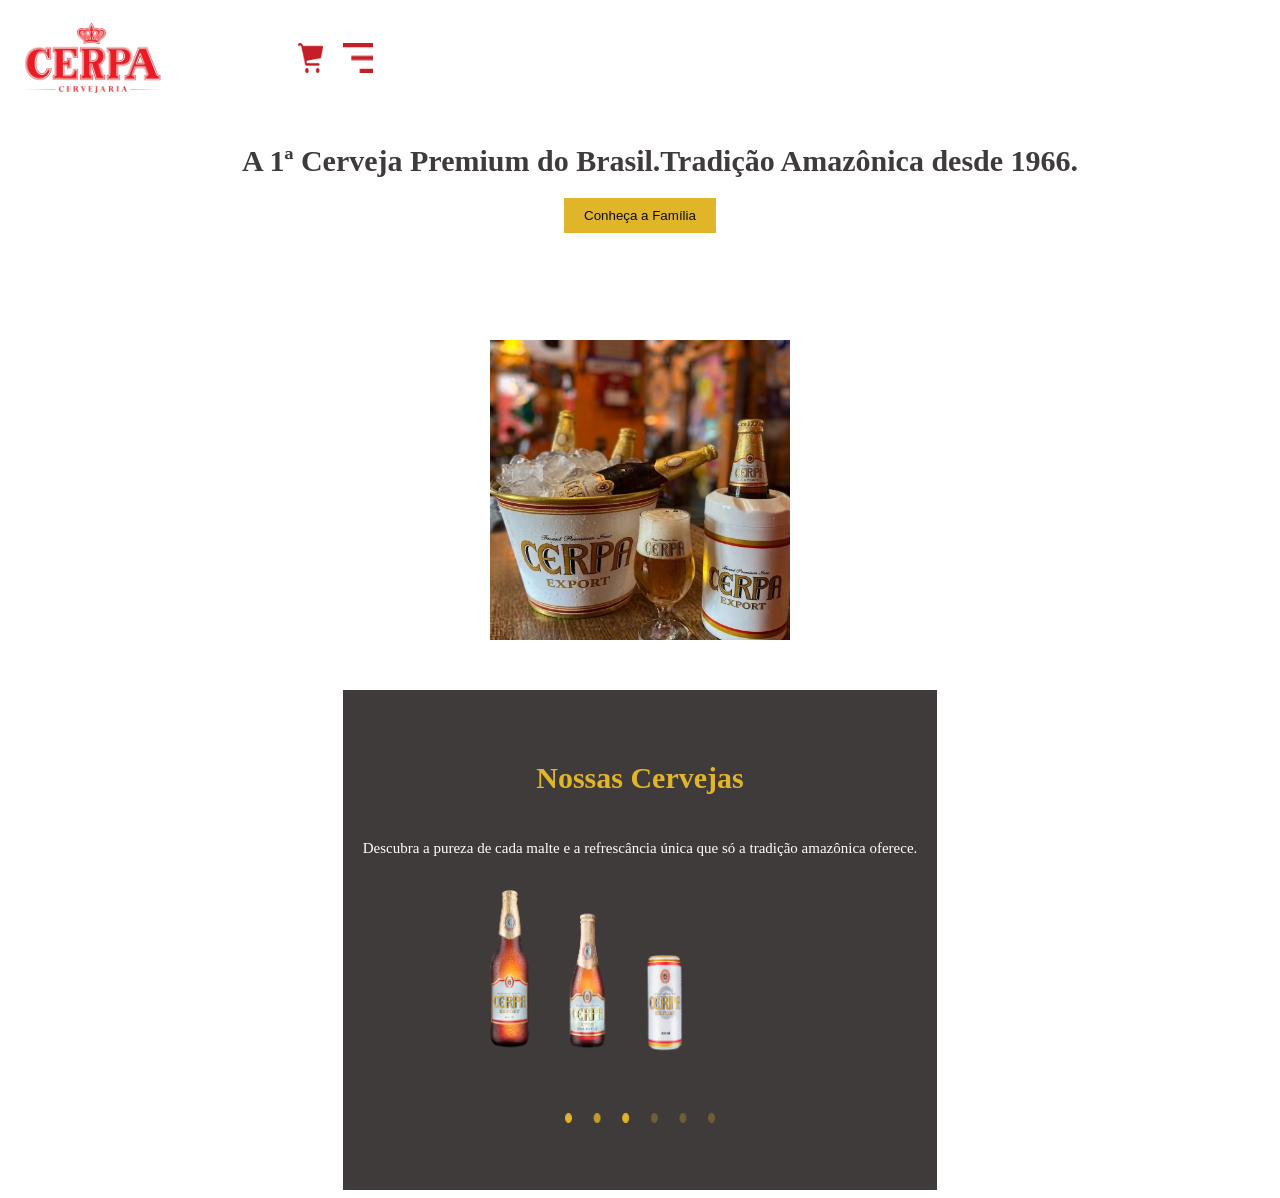
==== index.html @ d4574013 "Add files via upload" ====
<!DOCTYPE html>
<html lang="en">
<head>
    <meta charset="UTF-8">
    <meta name="viewport" content="width=device-width, initial-scale=1.0">
    <link rel="stylesheet" type="text/css" href="style.css">
    <link rel="stylesheet" href="style.css">
    <link rel="icon" type="image/png" href="imagens/Cerpa - Logo.png">
    <link rel="preconnect" href="https://fonts.googleapis.com">
    <link rel="preconnect" href="https://fonts.gstatic.com" crossorigin>
    <link href="https://fonts.googleapis.com/css2?family=Playfair+Display:ital,wght@0,400..900;1,400..900&family=Roboto:ital,wght@0,
    100..900;1,100..900&display=swap" rel="stylesheet">
    <title> Cerpa Portátil </title>
</head>
<body>

    <!-- Cabeçalho Inicial-->

    <header id="cabecalho_inicial"> 

        <img src="imagens/Cerpa - Logo.png" alt="Logo da Cerpa" id="logo_cerpa">

        <section id="icones_cabecalho">

            <img src="imagens/Icone de Carrinho.png" alt="Ícone de Carrinho" id="icone_carrinho">

            <img src="imagens/Três Barras.png" alt="Ícone de Menu" id="icone_menu">
        
        </section>

        

    </header>

    <!-- Conteúdo Principal -->

    <main id="conteudo_principal">

        <ul id="secao_introdutoria"> 
            <li><h1 id="texto_cerpa">A 1ª Cerveja Premium do Brasil.Tradição Amazônica desde 1966.</h1></li>
            <button id="botao_conheca_a_familia">Conheça a Família</button>
        </ul>

        <!-- Amostra de cervejas -->

        <img src="imagens/Cerpa - Balde de Cerveja.jpg" alt="Balde de cerveja" id="imagem_balde_de_cerveja">
        
        <!-- Seção das cervejas -->

        <section id="secao_das_cervejas">

             <ul id="descricao_cervejas">
                <li>
                 <h3 id="nossos_tipos_de_cerveja">Nossas Cervejas</h3>

                </li>
                <li>
                 <p id="cerveja_malte">Descubra a pureza de cada malte e a refrescância única que só a tradição 
                    amazônica oferece.
                 </p>

                </li>
            </ul>

            <!-- Tipos de Cervejas-->

            <div id="tipos_de_cerveja">
                <img src="imagens/Cerpa - Cerveja Grande.png" alt="Cerveja Grande" class="tamaho_das_cervejas">
                <img src="imagens/Cerpa - Cerveja Média.png" alt="Cerveja Média" class="tamaho_das_cervejas">
                <img src="imagens/Cerpa - Lata.png" alt="Lata de Cerveja" class="tamaho_das_cervejas">
            </div>

            <img src="imagens/pontinhos_amarelos.png" alt="pontinhos amarelos" id="pontinhos_amarelos">

        </section>


    </main>

    <!-- Rodapé -->

    <footer>
        
    </footer>
    
</body>
</html>
---- style.css ----
* {
    --cor-primaira: #C41E26;
    --cor-secundaria: #D4AF37;
    --cor-terciaria: #403B3B;
    --cor-quartenaria: #E0B52A;
    --cor-quintenaria: #0D0D0D;

    box-sizing: border-box;
}


#cabecalho_inicial {
    display: flex;
    flex-direction: row;
    align-items: center;
    height: 100px;
    position: relative;
   
    
    
}

#logo_cerpa {
    width: 150px;
    height: 150px;
    margin-left: 20px;
    position: relative;
    right: 10px;
}

#icones_cabecalho {
    display: flex;
    flex-direction: row;
    justify-content: space-between;
    width: 75px;
    height: 30px;
    position: relative;
    left: 120px;
}

#conteudo_principal {
    display: flex;
    flex-direction: column;
    align-items: center;
}

#secao_introdutoria {
    display: flex;
    flex-direction: column;
    align-items: center;
    list-style-type: none;
    height: 100px;
    width: 100%;
}

#texto_cerpa {
    font-size: 30px;
    color: var(--cor-terciaria);
    text-align: left;
}

#botao_conheca_a_familia {
    background-color: var(--cor-quartenaria);
    color: var(--cor-quintenaria);
    border: none;
    padding: 10px 20px;
    cursor: pointer;
    position: relative;
    right: 20px;
}

#imagem_balde_de_cerveja {
    width: 300px;
    height: 300px;
    margin-top: 100px;
}

#secao_das_cervejas {
    display: flex;
    flex-direction: column;
    align-items: center;
    background-image: url("imagens/Retangulo Cinza.png");
    margin-top: 50px;
    height: 500px;
}

#descricao_cervejas {
    display: flex;
    flex-direction: column;
    align-items: left;
    list-style-type: none;
    position: relative;
    top: 25px;
}

#nossos_tipos_de_cerveja {
    color: var(--cor-quartenaria);
    text-align: center;
    font-size: 30px;
    position: relative;
    right: 20px;
}

#cerveja_malte {
    color: white;
    text-align: center;
    font-size: 15px;
    position: relative;
    right: 20px;
}

#tipos_de_cerveja {
    display: flex;
    flex-direction: row;
    align-items: center;
    height: 20px;
    width: 50%;
    margin-top: 80px;
    
}

.tamaho_das_cervejas {
    height: 200px;
    position: relative;
    right: 20px;
}

#pontinhos_amarelos {
    width: 150px;
    height: 10px;
    margin-top: 150px;
   
}
---- style.css ----
* {
    --cor-primaira: #C41E26;
    --cor-secundaria: #D4AF37;
    --cor-terciaria: #403B3B;
    --cor-quartenaria: #E0B52A;
    --cor-quintenaria: #0D0D0D;

    box-sizing: border-box;
}


#cabecalho_inicial {
    display: flex;
    flex-direction: row;
    align-items: center;
    height: 100px;
    position: relative;
   
    
    
}

#logo_cerpa {
    width: 150px;
    height: 150px;
    margin-left: 20px;
    position: relative;
    right: 10px;
}

#icones_cabecalho {
    display: flex;
    flex-direction: row;
    justify-content: space-between;
    width: 75px;
    height: 30px;
    position: relative;
    left: 120px;
}

#conteudo_principal {
    display: flex;
    flex-direction: column;
    align-items: center;
}

#secao_introdutoria {
    display: flex;
    flex-direction: column;
    align-items: center;
    list-style-type: none;
    height: 100px;
    width: 100%;
}

#texto_cerpa {
    font-size: 30px;
    color: var(--cor-terciaria);
    text-align: left;
}

#botao_conheca_a_familia {
    background-color: var(--cor-quartenaria);
    color: var(--cor-quintenaria);
    border: none;
    padding: 10px 20px;
    cursor: pointer;
    position: relative;
    right: 20px;
}

#imagem_balde_de_cerveja {
    width: 300px;
    height: 300px;
    margin-top: 100px;
}

#secao_das_cervejas {
    display: flex;
    flex-direction: column;
    align-items: center;
    background-image: url("imagens/Retangulo Cinza.png");
    margin-top: 50px;
    height: 500px;
}

#descricao_cervejas {
    display: flex;
    flex-direction: column;
    align-items: left;
    list-style-type: none;
    position: relative;
    top: 25px;
}

#nossos_tipos_de_cerveja {
    color: var(--cor-quartenaria);
    text-align: center;
    font-size: 30px;
    position: relative;
    right: 20px;
}

#cerveja_malte {
    color: white;
    text-align: center;
    font-size: 15px;
    position: relative;
    right: 20px;
}

#tipos_de_cerveja {
    display: flex;
    flex-direction: row;
    align-items: center;
    height: 20px;
    width: 50%;
    margin-top: 80px;
    
}

.tamaho_das_cervejas {
    height: 200px;
    position: relative;
    right: 20px;
}

#pontinhos_amarelos {
    width: 150px;
    height: 10px;
    margin-top: 150px;
   
}
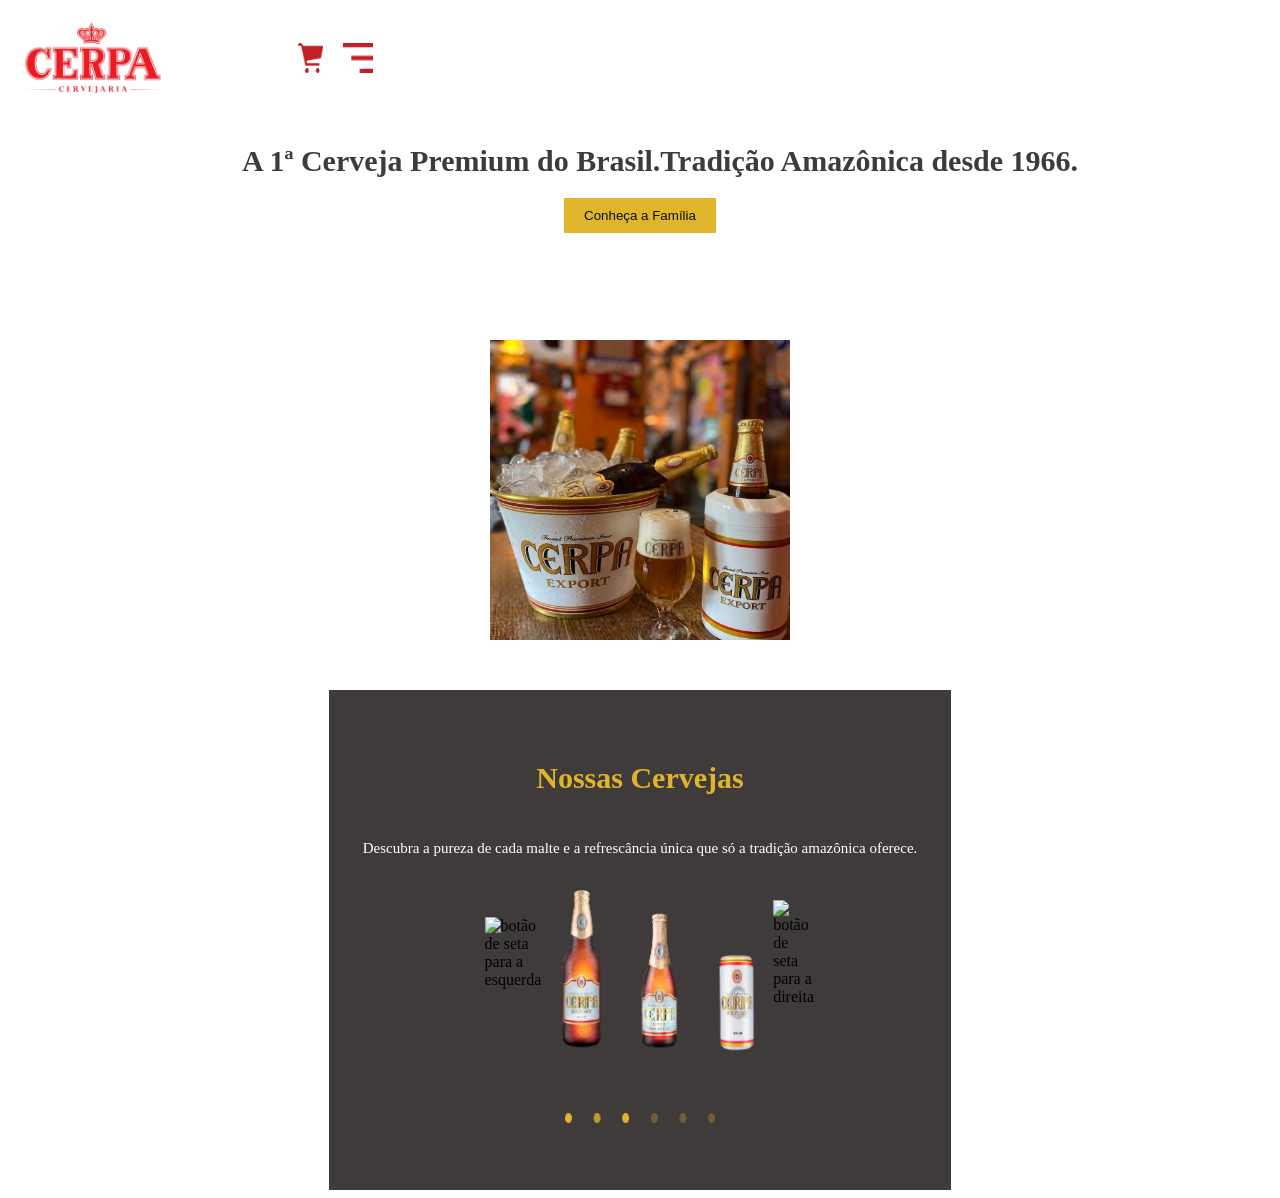
==== commit e9615dea: "Adição de botões e reposição de cervejas" ====
--- a/index.html
+++ b/index.html
@@ -65,9 +65,11 @@
             <!-- Tipos de Cervejas-->
 
             <div id="tipos_de_cerveja">
-                <img src="imagens/Cerpa - Cerveja Grande.png" alt="Cerveja Grande" class="tamaho_das_cervejas">
-                <img src="imagens/Cerpa - Cerveja Média.png" alt="Cerveja Média" class="tamaho_das_cervejas">
-                <img src="imagens/Cerpa - Lata.png" alt="Lata de Cerveja" class="tamaho_das_cervejas">
+                <img src="imagens/botão de seta (esquerda).png" alt="botão de seta para a esquerda">
+                <img src="imagens/Cerpa - Cerveja Grande.png" alt="Cerveja Grande" class="tamaho_das_cervejas cervejas_posicao">
+                <img src="imagens/Cerpa - Cerveja Média.png" alt="Cerveja Média" class="tamaho_das_cervejas cervejas_posicao">
+                <img src="imagens/Cerpa - Lata.png" alt="Lata de Cerveja" class="tamaho_das_cervejas cervejas_posicao">
+                <img src="imagens/botão de seta (direita).png" alt="botão de seta para a direita">
             </div>
 
             <img src="imagens/pontinhos_amarelos.png" alt="pontinhos amarelos" id="pontinhos_amarelos">
--- a/style.css
+++ b/style.css
@@ -119,6 +119,11 @@
     
 }
 
+.cervejas_posicao {
+    position: relative;
+    left: 2px;
+}
+
 .tamaho_das_cervejas {
     height: 200px;
     position: relative;
--- a/style.css
+++ b/style.css
@@ -119,6 +119,11 @@
     
 }
 
+.cervejas_posicao {
+    position: relative;
+    left: 2px;
+}
+
 .tamaho_das_cervejas {
     height: 200px;
     position: relative;
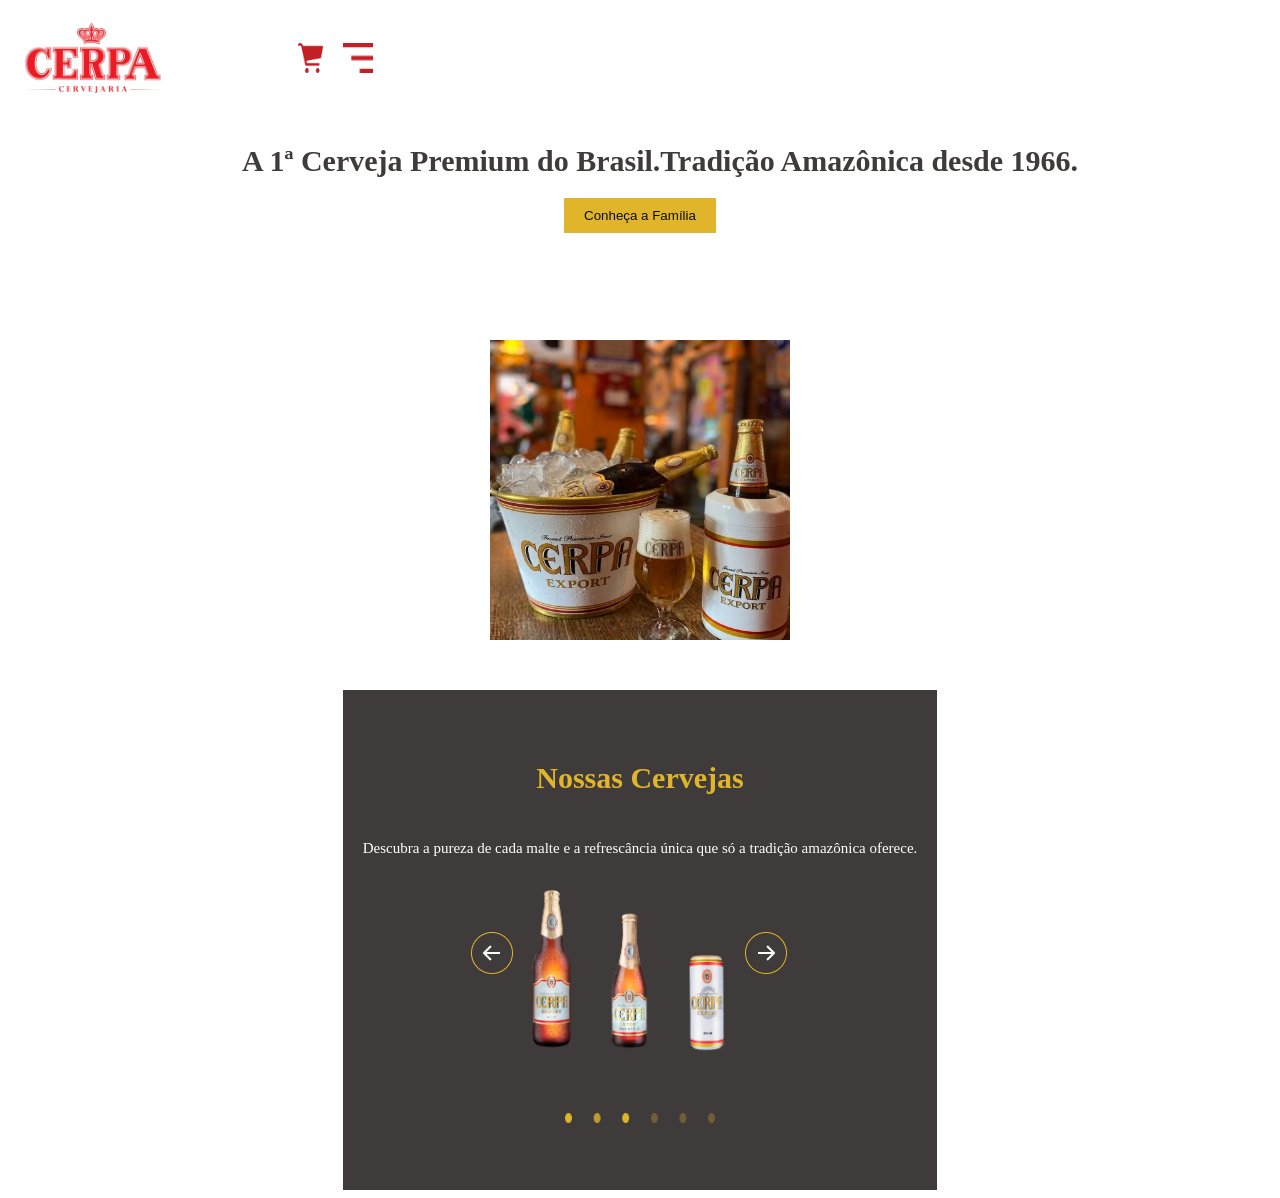
==== commit feed1664: "leve alteração" ====
--- a/index.html
+++ b/index.html
@@ -65,11 +65,11 @@
             <!-- Tipos de Cervejas-->
 
             <div id="tipos_de_cerveja">
-                <img src="imagens/botão de seta (esquerda).png" alt="botão de seta para a esquerda">
+                <img src="imagens/botão de seta (esquerda).png" alt="botão de seta para a esquerda" class="cervejas_posicao">
                 <img src="imagens/Cerpa - Cerveja Grande.png" alt="Cerveja Grande" class="tamaho_das_cervejas cervejas_posicao">
                 <img src="imagens/Cerpa - Cerveja Média.png" alt="Cerveja Média" class="tamaho_das_cervejas cervejas_posicao">
                 <img src="imagens/Cerpa - Lata.png" alt="Lata de Cerveja" class="tamaho_das_cervejas cervejas_posicao">
-                <img src="imagens/botão de seta (direita).png" alt="botão de seta para a direita">
+                <img src="imagens/botão de seta (direita).png" alt="botão de seta para a direita" class="cervejas_posicao">
             </div>
 
             <img src="imagens/pontinhos_amarelos.png" alt="pontinhos amarelos" id="pontinhos_amarelos">
--- a/style.css
+++ b/style.css
@@ -121,7 +121,8 @@
 
 .cervejas_posicao {
     position: relative;
-    left: 2px;
+    right: 20px;
+    
 }
 
 .tamaho_das_cervejas {
--- a/style.css
+++ b/style.css
@@ -121,7 +121,8 @@
 
 .cervejas_posicao {
     position: relative;
-    left: 2px;
+    right: 20px;
+    
 }
 
 .tamaho_das_cervejas {
